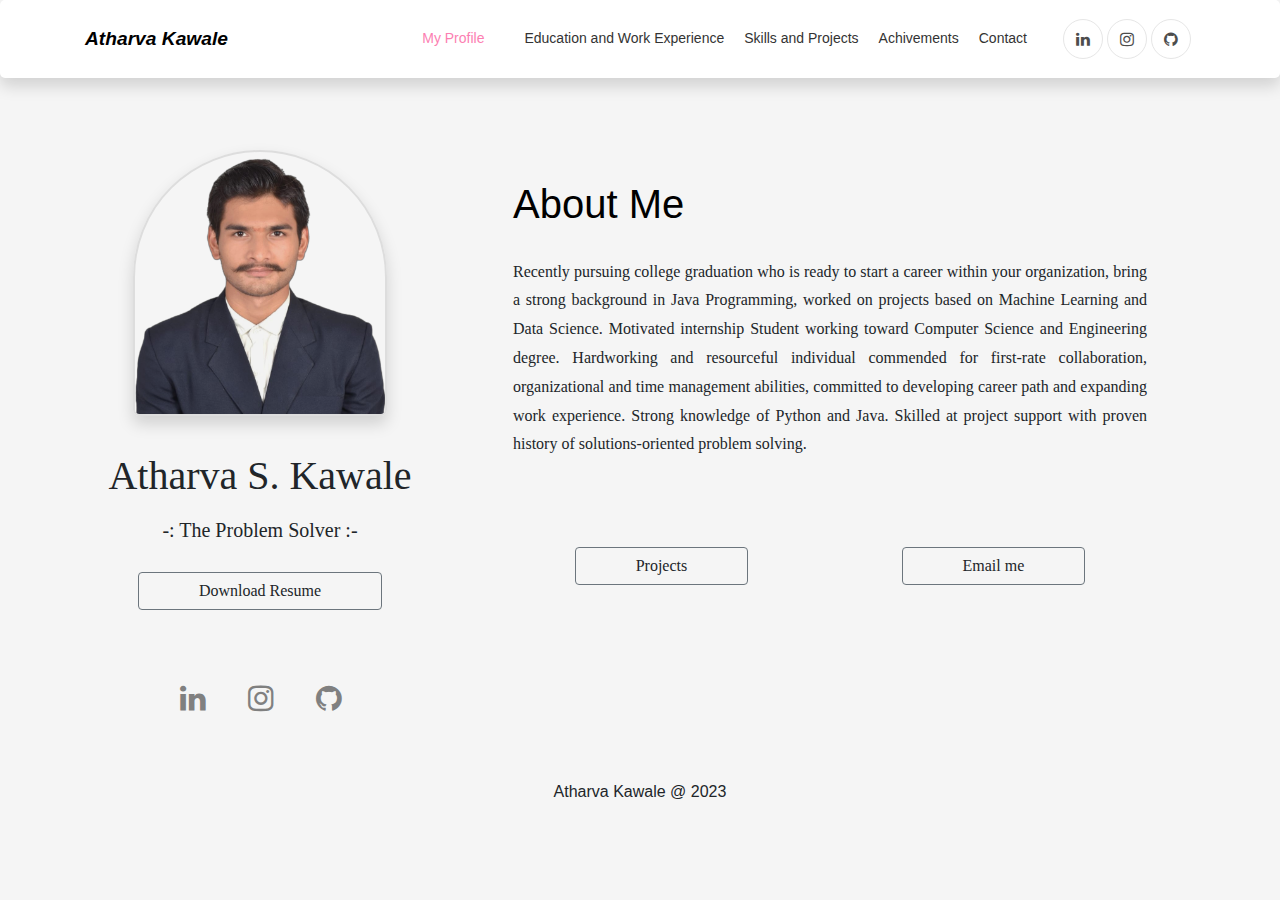
==== index.html @ f3b6dc81 "initial commit" ====
<!doctype html>
<html lang="en">

<head>
	<title>Website menu 04</title>
	<meta charset="utf-8">
	<meta name="viewport" content="width=device-width, initial-scale=1, shrink-to-fit=no">

	<link href='https://fonts.googleapis.com/css?family=Roboto:400,100,300,700' rel='stylesheet' type='text/css'>

	<link rel="stylesheet" href="https://stackpath.bootstrapcdn.com/font-awesome/4.7.0/css/font-awesome.min.css">

	<link rel="stylesheet" href="css/style.css">

</head>

<body>
	<nav class="navbar navbar-expand-sm ftco_navbar shadow ftco-navbar-light" id="ftco-navbar">
		<div class="container">
			<a class="navbar-brand font-italic text-capitalize" href="index.html">Atharva Kawale</a>
			<div class="social-media order-lg-last">
				<p class="mb-0 d-flex">
					<a href="#" class="d-flex align-items-center justify-content-center"><span class="fa fa-linkedin"><i
								class="sr-only">Twitter</i></span></a>
					<a href="#" class="d-flex align-items-center justify-content-center"><span
							class="fa fa-instagram"><i class="sr-only">Instagram</i></span></a>
					<a href="#" class="d-flex align-items-center justify-content-center"><span class="fa fa-github"><i
								class="sr-only">Dribbble</i></span></a>
				</p>
			</div>
			<button class="navbar-toggler" type="button" data-toggle="collapse" data-target="#ftco-nav"
				aria-controls="ftco-nav" aria-expanded="false" aria-label="Toggle navigation">
				<span class="fa fa-bars"></span> Menu
			</button>
			<div class="collapse navbar-collapse" id="ftco-nav">
				<ul class="navbar-nav ml-auto mr-md-3">
					<li class="nav-item active"><a href="./index.html" class="nav-link">My Profile</a></li>
					<li class="nav-item"><a href="./education.html" class="nav-link pr-0">Education and Work Experience</a></li>
					<li class="nav-item"><a href="./skills.html" class="nav-link pr-0">Skills and Projects</a></li>
					<li class="nav-item"><a href="./achivements.html" class="nav-link pr-0">Achivements</a></li>
					<li class="nav-item"><a href="./contact.html" class="nav-link">Contact</a></li>
				</ul>
			</div>
		</div>
	</nav>
	<!-- END nav -->

	<!-- content start -->
	<div class="container">
		<div class="row">
			<div class="col-md-4">
				<div class="container px-5 pt-5 mt-4 pb-3">
					<img src="./images/profile.png" class="img-fluid profile-image shadow" alt="...">
				</div>

				<div class="text-center profile-font mt-2">
					<p class="m-0"><span class="profile-name">Atharva S. Kawale</span></p>
				</div>

				<div class="text-center profile-font">
					<p class="m-0"><span class="profile-name-sub">-: The Problem Solver :-</span></p>
				</div>

				<div class="text-center profile-font pt-4 pb-5">
					<a type="button" class="btn btn-outline-secondary">Download Resume</a>
				</div>

				<div class="align-items-center text-center mx-auto w-50">
					<p class="row mb-0">
						<a href="#" class="d-flex align-items-center justify-content-center mr-4"><span
								class="la fa fa-linkedin"><i class="sr-only">Twitter</i></span></a>
						<a href="#" class="d-flex align-items-center justify-content-center mr-4"><span
								class="la fa fa-instagram"><i class="sr-only">Instagram</i></span></a>
						<a href="#" class="d-flex align-items-center justify-content-center"><span
								class="la fa fa-github"><i class="sr-only">Dribbble</i></span></a>
					</p>
				</div>
			</div>
			<div class="col-md-8">
				<div class="container px-5 pt-5 mt-5">
					<h1 class="about-me">About Me</h1>
				</div>

				<div class="text-justify profile-font px-5 pt-3 pb-3 ">
					<p class="m-0">Recently pursuing college graduation who is ready to start a career within your
						organization, bring a strong background in Java Programming, worked on projects based on Machine
						Learning and Data Science. Motivated internship Student working toward Computer Science and
						Engineering degree. Hardworking and resourceful individual commended for first-rate
						collaboration, organizational and time management abilities, committed to developing career path
						and expanding work experience. Strong knowledge of Python and Java. Skilled at project support
						with proven history of solutions-oriented problem solving.</p>
				</div>
				
				<div class="row px-5 pt-5 mt-4 justify-content-around">
					<div class="text-center profile-font pb-5">
						<a type="button" class="btn btn-outline-secondary">Projects</a>
					</div>
					<div class="text-center profile-font pb-5">
						<a type="button" class="btn btn-outline-secondary">Email me</a>
					</div>
				</div>
			</div>
		</div>
	</div>
	<!-- content ends -->


	<!-- footer starts -->
	<div class="footer-basic">
		<footer>
			<p class="copyright text-center">Atharva Kawale @ 2023</p>
		</footer>
	</div>
	<!-- footer ends -->



	<script src="js/jquery.min.js"></script>
	<script src="js/popper.js"></script>
	<script src="js/bootstrap.min.js"></script>
	<script src="js/main.js"></script>

</body>

</html>
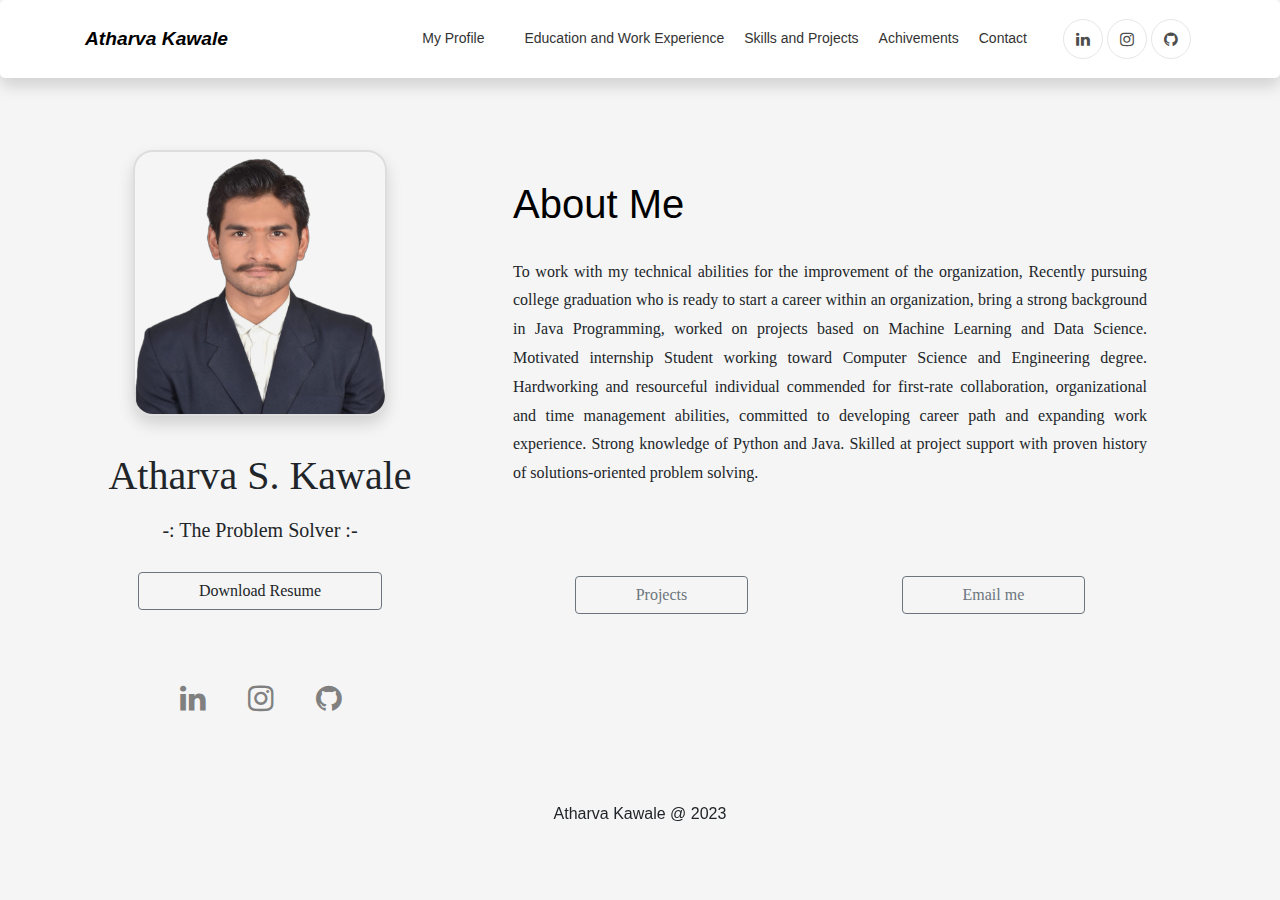
==== commit e348a2f6: "added conversation popup" ====
--- a/index.html
+++ b/index.html
@@ -35,7 +35,8 @@
 			<div class="collapse navbar-collapse" id="ftco-nav">
 				<ul class="navbar-nav ml-auto mr-md-3">
 					<li class="nav-item active"><a href="./index.html" class="nav-link">My Profile</a></li>
-					<li class="nav-item"><a href="./education.html" class="nav-link pr-0">Education and Work Experience</a></li>
+					<li class="nav-item"><a href="./education.html" class="nav-link pr-0">Education and Work
+							Experience</a></li>
 					<li class="nav-item"><a href="./skills.html" class="nav-link pr-0">Skills and Projects</a></li>
 					<li class="nav-item"><a href="./achivements.html" class="nav-link pr-0">Achivements</a></li>
 					<li class="nav-item"><a href="./contact.html" class="nav-link">Contact</a></li>
@@ -67,12 +68,12 @@
 
 				<div class="align-items-center text-center mx-auto w-50">
 					<p class="row mb-0">
-						<a href="#" class="d-flex align-items-center justify-content-center mr-4"><span
-								class="la fa fa-linkedin"><i class="sr-only">Twitter</i></span></a>
-						<a href="#" class="d-flex align-items-center justify-content-center mr-4"><span
+						<a href="https://www.linkedin.com/in/atharva-kawale-2002/" class="d-flex align-items-center justify-content-center mr-4"><span
+								class="la fa fa-linkedin"><i class="sr-only">Linkedin</i></span></a>
+						<a href="https://www.instagram.com/atharva_kawale_oo7/" class="d-flex align-items-center justify-content-center mr-4"><span
 								class="la fa fa-instagram"><i class="sr-only">Instagram</i></span></a>
-						<a href="#" class="d-flex align-items-center justify-content-center"><span
-								class="la fa fa-github"><i class="sr-only">Dribbble</i></span></a>
+						<a href="https://github.com/athu-kawale2002" class="d-flex align-items-center justify-content-center"><span
+								class="la fa fa-github"><i class="sr-only">GitHub</i></span></a>
 					</p>
 				</div>
 			</div>
@@ -82,7 +83,8 @@
 				</div>
 
 				<div class="text-justify profile-font px-5 pt-3 pb-3 ">
-					<p class="m-0">Recently pursuing college graduation who is ready to start a career within your
+					<p class="m-0">To work with my technical abilities for the improvement of the organization,
+						Recently pursuing college graduation who is ready to start a career within an
 						organization, bring a strong background in Java Programming, worked on projects based on Machine
 						Learning and Data Science. Motivated internship Student working toward Computer Science and
 						Engineering degree. Hardworking and resourceful individual commended for first-rate
@@ -90,13 +92,15 @@
 						and expanding work experience. Strong knowledge of Python and Java. Skilled at project support
 						with proven history of solutions-oriented problem solving.</p>
 				</div>
-				
+
 				<div class="row px-5 pt-5 mt-4 justify-content-around">
 					<div class="text-center profile-font pb-5">
-						<a type="button" class="btn btn-outline-secondary">Projects</a>
+						<a type="button" href="./skills.html" class="btn btn-outline-secondary">Projects</a>
 					</div>
 					<div class="text-center profile-font pb-5">
-						<a type="button" class="btn btn-outline-secondary">Email me</a>
+						<a type="button"
+							href="mailto:atharvakawale2210@gmail.com?subject=Hello Atharva! &message=Please write down your meassagge here!"
+							class="btn btn-outline-secondary">Email me</a>
 					</div>
 				</div>
 			</div>
@@ -108,18 +112,21 @@
 	<!-- footer starts -->
 	<div class="footer-basic">
 		<footer>
-			<p class="copyright text-center">Atharva Kawale @ 2023</p>
+			<p class="copyright text-center m-0">Atharva Kawale @ 2023</p>
 		</footer>
 	</div>
 	<!-- footer ends -->
 
-
+	<script>$(".nav .nav-link").on("click", function () {
+			$(".nav").find(".active").removeClass("active");
+			$(this).addClass("active");
+		});</script>
 
 	<script src="js/jquery.min.js"></script>
 	<script src="js/popper.js"></script>
 	<script src="js/bootstrap.min.js"></script>
 	<script src="js/main.js"></script>
-
+	<script type="text/javascript"  src="https://apiv2.popupsmart.com/api/Bundle/389044" async></script>	
 </body>
 
 </html>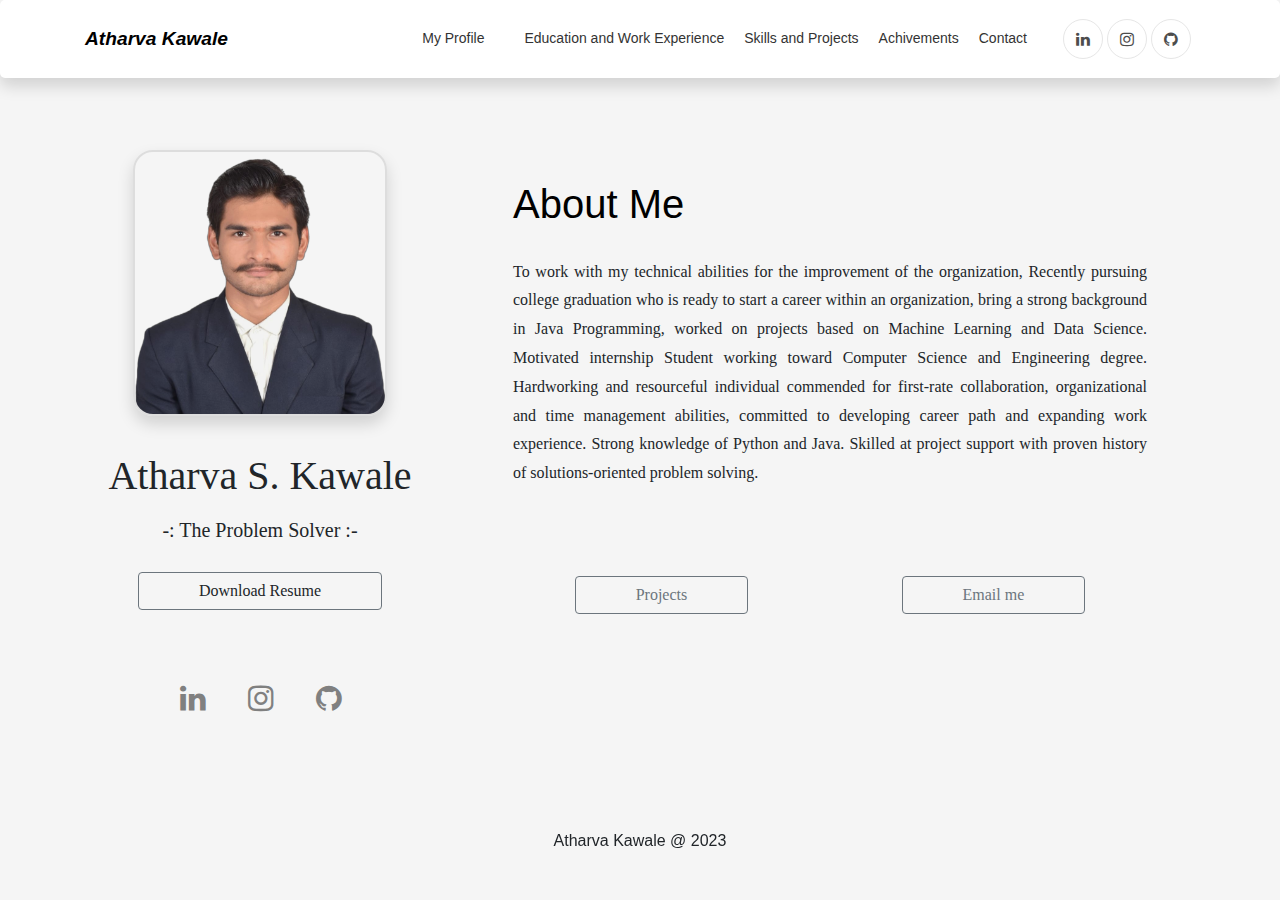
==== commit 7e3077f5: "GENERAL KOSHISHE TO IMPROVE" ====
--- a/index.html
+++ b/index.html
@@ -13,6 +13,11 @@
 	<link rel="stylesheet" href="css/style.css">
 
 </head>
+<script type="text/javascript"
+	src="https://counter9.stat.ovh/private/counter.js?c=k27z84l1zrm4qt7ghkwu6brpqjk87lp9&down=async" async></script>
+<noscript><a href="https://www.freecounterstat.com" title="free page counter"><img
+			src="https://counter9.stat.ovh/private/freecounterstat.php?c=k27z84l1zrm4qt7ghkwu6brpqjk87lp9" border="0"
+			title="free page counter" alt="free page counter"></a></noscript>
 
 <body>
 	<nav class="navbar navbar-expand-sm ftco_navbar shadow ftco-navbar-light" id="ftco-navbar">
@@ -68,12 +73,15 @@
 
 				<div class="align-items-center text-center mx-auto w-50">
 					<p class="row mb-0">
-						<a href="https://www.linkedin.com/in/atharva-kawale-2002/" class="d-flex align-items-center justify-content-center mr-4"><span
+						<a href="https://www.linkedin.com/in/atharva-kawale-2002/"
+							class="d-flex align-items-center justify-content-center mr-4"><span
 								class="la fa fa-linkedin"><i class="sr-only">Linkedin</i></span></a>
-						<a href="https://www.instagram.com/atharva_kawale_oo7/" class="d-flex align-items-center justify-content-center mr-4"><span
+						<a href="https://www.instagram.com/atharva_kawale_oo7/"
+							class="d-flex align-items-center justify-content-center mr-4"><span
 								class="la fa fa-instagram"><i class="sr-only">Instagram</i></span></a>
-						<a href="https://github.com/athu-kawale2002" class="d-flex align-items-center justify-content-center"><span
-								class="la fa fa-github"><i class="sr-only">GitHub</i></span></a>
+						<a href="https://github.com/athu-kawale2002"
+							class="d-flex align-items-center justify-content-center"><span class="la fa fa-github"><i
+									class="sr-only">GitHub</i></span></a>
 					</p>
 				</div>
 			</div>
@@ -113,10 +121,12 @@
 	<div class="footer-basic">
 		<footer>
 			<p class="copyright text-center m-0">Atharva Kawale @ 2023</p>
+			<div id="sfck27z84l1zrm4qt7ghkwu6brpqjk87lp9"></div>
 		</footer>
 	</div>
 	<!-- footer ends -->
-
+	<script type="text/javascript" src="https://popupsmart.com/freechat.js"></script>
+	<script> window.start.init({ title: "Hi there ✌️", message: "How may we help you? Just send us a message now to get assistance.", color: "#000000", position: "right", placeholder: "Enter your message", withText: "Write with", viaWhatsapp: "Or write us directly via Whatsapp", gty: "Go to your", awu: "and write us", connect: "Connect now", button: "Write us", device: "everywhere", logo: "https://d2r80wdbkwti6l.cloudfront.net/acPuhSDqks5bThqaaTFmzZRHOr0dMVDA.jpg", person: "https://d2r80wdbkwti6l.cloudfront.net/hfO3JTiVQoO15flzPBTHh5dqPH13hCfH.jpg", services: [{ "name": "whatsapp", "content": "+917972926455" }, { "name": "phone", "content": "+917972926455" }, { "name": "sms", "content": "+917972926455" }, { "name": "instagram", "content": "atharva_kawale_oo7" }, { "name": "telegram", "content": "@athukawale" }] })</script>
 	<script>$(".nav .nav-link").on("click", function () {
 			$(".nav").find(".active").removeClass("active");
 			$(this).addClass("active");
@@ -126,7 +136,7 @@
 	<script src="js/popper.js"></script>
 	<script src="js/bootstrap.min.js"></script>
 	<script src="js/main.js"></script>
-	<script type="text/javascript"  src="https://apiv2.popupsmart.com/api/Bundle/389044" async></script>	
+	<script type="text/javascript" src="https://apiv2.popupsmart.com/api/Bundle/389044" async></script>
 </body>
 
 </html>